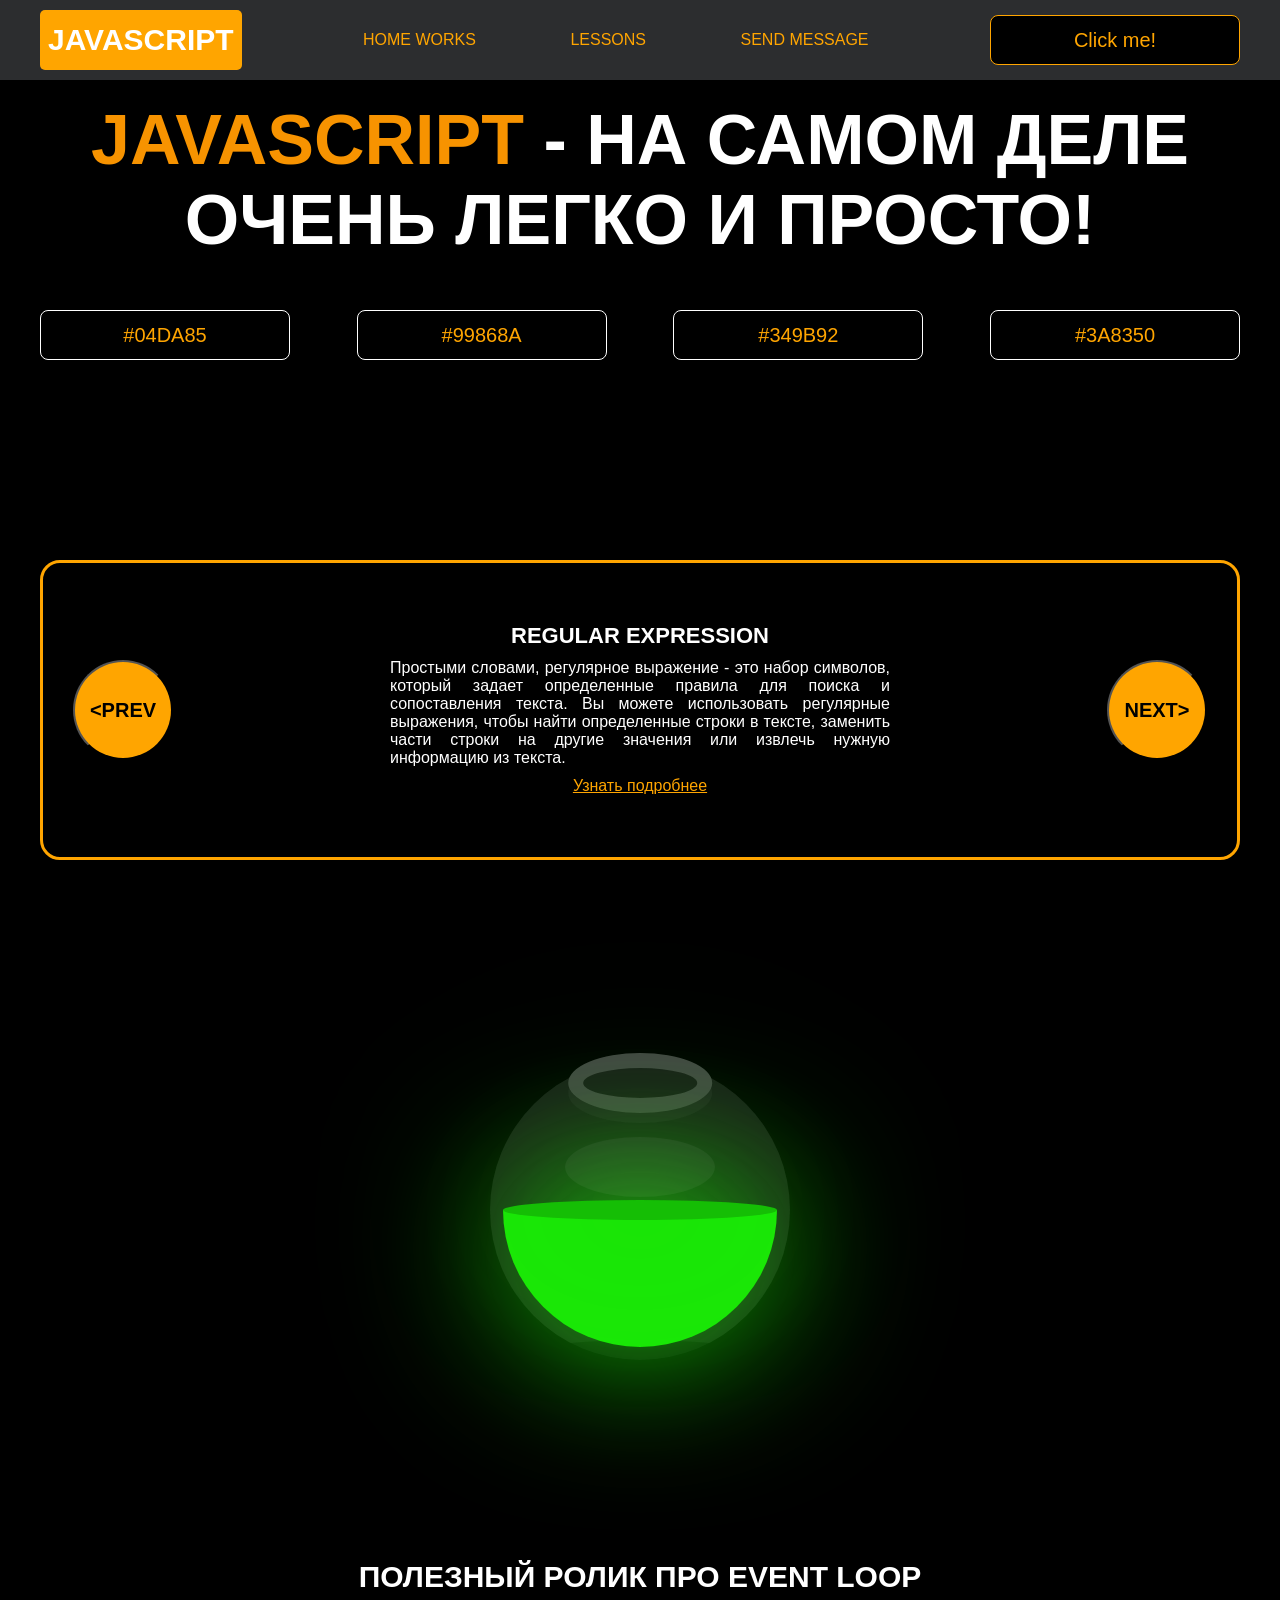
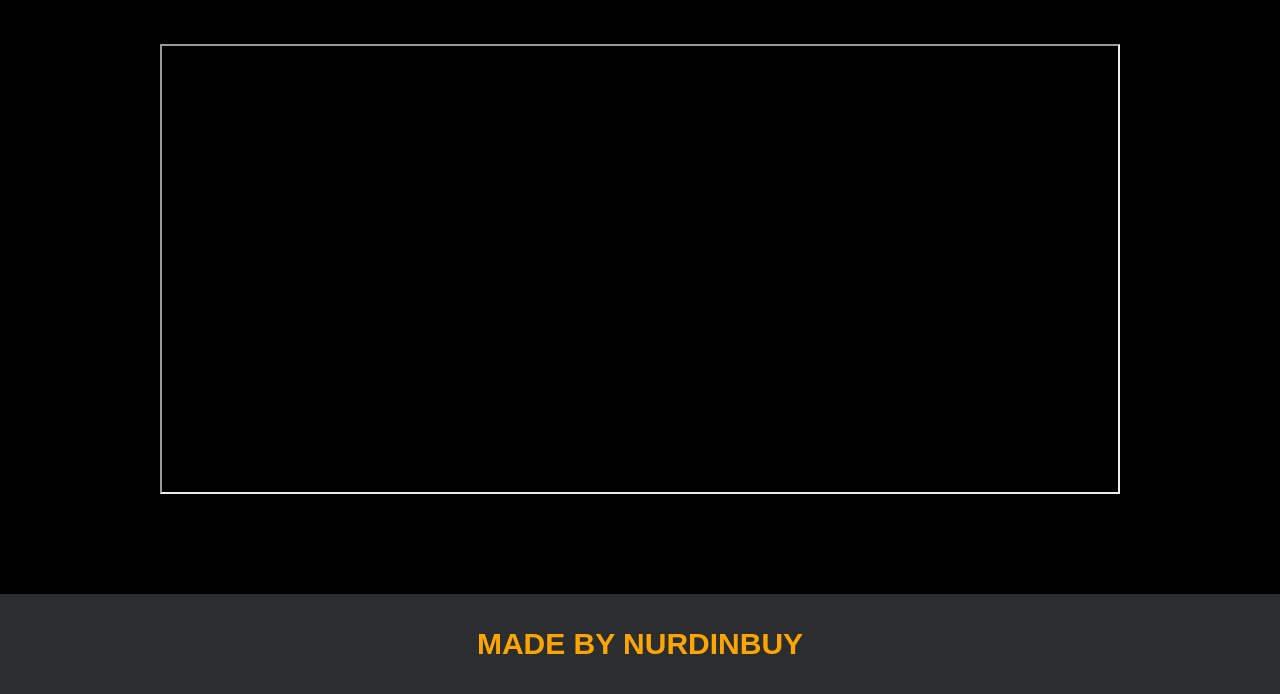
==== project/index.html @ 6fc92db6 "dz1" ====
<!DOCTYPE html>
<html lang="en">
<head>
    <meta charset="UTF-8">
    <title>Java Script</title>
    <link rel="stylesheet" href="css/style.css">
    <link rel="stylesheet" href="css/core.css">
</head>
<body>

<div class="wrapper">
    <div class="header">
        <div class="container">
            <div class="inner_header">
                <a href="index.html">
                    <div class="logotype">
                        <h2>JavaScript</h2>
                    </div>
                </a>
                <ul class="menu">
                    <li class="menu_link">
                        <a href="pages/home_works.html">Home Works</a>
                    </li>
                    <li class="menu_link">
                        <a href="pages/lessons.html">Lessons</a>
                    </li>
                    <li class="menu_link">
                        <a href="https://t.me/nurdinbuy16" target="_blank">Send message</a>
                    </li>
                </ul>
                <button class="btn" id="btn-get">Click me!</button>
            </div>
        </div>
    </div>

    <div class="main_block">
        <div class="container">
            <div class="inner_main">
                <h1><strong id="js-color">JavaScript</strong> - на самом деле очень легко и просто!</h1>
                <div class="colors-buttons">
                    <button class="btn btn-color"></button>
                    <button class="btn btn-color"></button>
                    <button class="btn btn-color"></button>
                    <button class="btn btn-color"></button>
                </div>
            </div>
        </div>
    </div>

    <div class="slider_block">
        <div class="container">
            <div class="inner_slider">
                <div class="slider">
                    <button class="btn-slide" id="prev">&lt;prev</button>
                    <div class="slide active_slide">
                        <div class="slide_card">
                            <h3>regular expression</h3>
                            <p>Простыми словами, регулярное выражение - это набор символов, который задает определенные правила для поиска и сопоставления текста. Вы можете использовать регулярные выражения, чтобы найти определенные строки в тексте, заменить части строки на другие значения или извлечь нужную информацию из текста.</p>
                            <a href="https://developer.mozilla.org/ru/docs/Web/JavaScript/Guide/Regular_expressions" target="_blank">Узнать подробнее</a>
                        </div>
                    </div>
                    <div class="slide">
                        <div class="slide_card">
                            <h3>recursion</h3>
                            <p>Простыми словами, рекурсия - это, когда функция делает повторяющиеся вызовы самой себя для решения задачи, пока не достигнет определенного условия выхода из рекурсии.</p>
                            <a href="https://learn.javascript.ru/recursion" target="_blank">Узнать подробнее</a>
                        </div>
                    </div>
                    <div class="slide">
                        <div class="slide_card">
                            <h3>json</h3>
                            <p>Простыми словами, JSON - это способ представления данных в виде текста, чтобы они могли быть легко поняты и использованы различными программами. Он использует простые правила для описания объектов и массивов, а также для представления простых типов данных, таких как строки, числа, логические значения и т.д.</p>
                            <a href="https://developer.mozilla.org/ru/docs/Learn/JavaScript/Objects/JSON" target="_blank">Узнать подробнее</a>
                        </div>
                    </div>
                    <div class="slide">
                        <div class="slide_card">
                            <h3>event loop</h3>
                            <p>Простыми словами, event loop похож на дежурного, который непрерывно проверяет, произошло ли какое-либо событие, и реагирует на него, когда оно происходит. Он имеет список задач, которые нужно выполнить, и он перебирает этот список событий одно за другим, обрабатывая каждое событие, когда оно наступает.</p>
                            <a href="https://highload.today/kak-ustroen-event-loop-v-javascript-parallelnaya-model-i-tsikl-sobytij/" target="_blank">Узнать подробнее</a>
                        </div>
                    </div>
                    <button class="btn-slide" id="next">next&gt;</button>
                </div>
            </div>
        </div>
    </div>

    <div class="bottle">
        <div class="container">
            <div class="bottle_inner">
                <a href="pages/monster.html">
                    <div class="bowl">
                        <div class="shadow"></div>
                        <div class="liquid"></div>

                    </div>
                </a>
            </div>
        </div>
    </div>

    <div class="block_video">
        <div class="container">
            <h3>Полезный ролик про Event Loop</h3>
            <div class="inner_block_video">
                <iframe width="80%" height="450" src="https://www.youtube.com/embed/zDlg64fsQow" title="YouTube video player" allow="autoplay; clipboard-write; encrypted-media; gyroscope; picture-in-picture; web-share" allowfullscreen></iframe>
            </div>
        </div>
    </div>

    <div class="footer">
        <div class="container">
            <a href="https://www.instagram.com/nurdinbuy/" target="_blank">
                <div class="inner_footer">
                    <h2>Made by NurDinBuy</h2>
                </div>
            </a>
        </div>
    </div>
</div>

<div class="modal">
    <div class="modal_dialog">
        <div class="modal_content">
            <form action="#">
                <div class="modal_close">&#10006;</div>
                <div class="modal_title">Мы свяжемся с вами как можно быстрее!</div>
                <label>
                    <input
                        required
                        placeholder="Ваше имя"
                        name="name"
                        type="text"
                        class="modal_input"
                    >
                </label>
                <label>
                    <input
                        required
                        placeholder="Ваш номер телефона"
                        name="phone"
                        type="text"
                        class="modal_input"
                    >
                </label>
                <button class="btn btn_dark btn_min">Перезвонить мне</button>
            </form>
        </div>
    </div>
</div>

</body>
<script src="js/main.js"></script>
<script src="js/modal.js"></script>
</html>
---- project/css/style.css ----
/* HEADER */

.header {
    height: 80px;
    background: #2c2d2f;
    display: flex;
    align-items: center;
    width: 100%;
    position: fixed;
    top: 0;
    z-index: 2;
}

.inner_header {
    height: 100%;
    display: flex;
    align-items: center;
    justify-content: space-between;
}

/* LOGOTYPE */

.logotype {
    display: flex;
    align-items: center;
    justify-content: center;
    font-size: 22px;
    height: 60px;
    width: fit-content;
    background: var(--orange);
    padding: 8px;
    color: white;
    border-radius: 5px;
    cursor: pointer;
}

/* HEADER MENU */

.menu {
    display: flex;
    justify-content: space-around;
    width: 600px;
}

.menu_link a {
    color: var(--orange);
    text-transform: uppercase;
}

.menu_link a:hover {
    text-decoration: underline;
}

/* MAIN BLOCK */

.main_block {
    padding: 100px 0;
    background: black;
}

/* BUTTONS COLOR PICKER */

.colors-buttons {
    display: flex;
    justify-content: space-between;
    margin-top: 50px;
}

.btn-color {
    border-radius: 20px;
    border-color: white !important;
}

/* FOOTER */

.footer {
    background: #2c2d2f;
    width: 100%;
}

.inner_footer {
    display: flex;
    align-items: center;
    justify-content: center;
    height: 100px;
}

.footer h2 {
    text-transform: uppercase;
    color: var(--orange);
    font-weight: 600;
}


/* SLIDER BLOCK */

.slider_block {
    padding: 100px 0;
    background: black;
}

.slider {
    position: relative;
    width: 100%;
    height: 300px;
    overflow: hidden;
    border: 3px solid var(--orange);
    border-radius: 20px;
    display: flex;
    align-items: center;
    justify-content: space-between;
    padding: 0 30px;
}

.slide {
    position: absolute;
    top: 60px;
    left: 0;
    width: 100%;
    height: 100%;
    display: none;
    transition: opacity 0.5s ease-in-out;
}

.slide_card {
    color: white;
    margin: 0 auto;
    width: 500px;
    text-align: center;
}

.slide_card h3 {
    color: white;
    text-transform: uppercase;
    font-size: 22px;
}

.slide_card p {
    font-size: 16px;
    text-align: justify;
    margin: 10px 0;
}

.slide_card a {
    color: var(--orange);
    text-decoration: underline;
}

.slide.active_slide {
    display: block;
}

/* VIDEO BLOCK */

.block_video {
    background: black;
    padding: 100px 0;
}

.inner_block_video {
    display: flex;
    justify-content: center;
    margin-top: 50px;
}

/* MODAL */

.modal {
    position: fixed;
    height: 100%;
    width: 100%;
    top: 0;
    left: 0;
    z-index: 2;
    background: rgba(0, 0, 0, 0.5);
    backdrop-filter: blur(10px);
    display: none;
}

.modal_dialog {
    max-width: 500px;
    margin: 200px auto;
}

.modal_content {
    position: relative;
    width: 100%;
    padding: 40px;
    background-color: black;
    border: 2px solid var(--orange);
    border-radius: 4px;
    max-height: 80vh;
    overflow-y: auto;
}

.modal_content form {
    display: flex;
    flex-direction: column;
    align-items: center;
}

.modal_close {
    position: absolute;
    top: 8px;
    right: 14px;
    font-size: 30px;
    color: red;
    opacity: 0.5;
    font-weight: 700;
    border: none;
    background-color: transparent;
    cursor: pointer;
}

.modal_title {
    text-align: center;
    font-size: 22px;
    text-transform: uppercase;
    color: white;
}

.modal_content label, .btn_min {
    width: 100% !important;
    margin-top: 10px;
}

.modal_content input {
    width: 100%;
}

/*-------BOTTLE-------*/

.bottle {
    background: black;
    padding: 100px 0;
}

.bottle_inner {
    display: flex;
    justify-content: center;
    align-items: center;
}

.bowl {
    position: relative;
    width: 300px;
    height: 300px;
    background: rgba(255, 255, 255, 0.1);
    border-radius: 50%;
    border: 8px solid transparent;
    animation: animate 5s linear infinite;
    transform-origin: bottom center;
}

@keyframes animate {
    0% {
        transform: rotate(0deg);
    }
    25% {
        transform: rotate(22deg);
    }
    50% {
        transform: rotate(0deg);
    }
    75% {
        transform: rotate(-22deg);
    }
    100% {
        filter: hue-rotate(360deg);
    }
}

.bowl::before {
    content: "";
    position: absolute;
    top: -15px;
    left: 50%;
    transform: translateX(-50%);
    width: 40%;
    height: 30px;
    border: 15px solid #444;
    border-radius: 50%;
    box-shadow: 0 10px #222;

}

.bowl::after {
    content: "";
    position: absolute;
    top: 35%;
    left: 50%;
    transform: translate(-50%, -50%);
    width: 150px;
    height: 60px;
    background: rgba(255, 255, 255, 0.05);
    transform-origin: center;
    animation: animatebowlshadow 5s linear infinite;
    border-radius: 50%;
    animation-play-state: running;

}


@keyframes animatebowlshadow {
    0% {
        left: 50%;
        width: 150px;
        height: 60px;
    }
    25% {
        left: 55%;
        width: 140px;
        height: 65px;
    }
    50% {
        left: 50%;
        width: 150px;
        height: 60px;
    }
    75% {
        left: 45%;
        width: 140px;
        height: 65px;
    }
    100% {


    }
}


.liquid {
    position: absolute;
    top: 50%;
    left: 5px;
    right: 5px;
    bottom: 5px;
    background: #1ae907;
    border-bottom-left-radius: 150px;
    border-bottom-right-radius: 150px;
    filter: drop-shadow(0 0 80px #1ae907);
    transform-origin: top center;
    animation: animateliquid 5s linear infinite;
    animation-play-state: running;
}

@keyframes animateliquid {
    0% {
        transform: rotate(0deg);
    }
    25% {
        transform: rotate(-22deg);
    }
    30% {
        transform: rotate(-23deg);
    }
    50% {
        transform: rotate(0deg);
    }
    75% {
        transform: rotate(22deg);
    }
    80% {
        transform: rotate(23deg);
    }
    100% {
        transform: rotate(0deg);
    }


}

.liquid::before {
    content: "";
    position: absolute;
    top: -10px;
    width: 100%;
    height: 20px;
    background: #15be05;
    border-radius: 50%;
    filter: drop-shadow(0 0 80px #15be05);
}

.shadow {
    position: absolute;
    top: calc(50% + 150px);
    left: 50%;
    transform: translate(-50%, -50%);
    width: 260px;
    height: 40px;
    background: rgba(0, 0, 0, 0.5);
    border-radius: 50%;
    animation: animateshadow 5s linear infinite;
    animation-play-state: running;

}

@keyframes animateshadow {
    0% {
        left: 50%;
        width: 260px;
        height: 40px;
        top: calc(50% + 150px);

    }

    25% {
        left: 55%;
        width: 265px;
        height: 30px;
        top: calc(50% + 130px);

    }
    50% {
        left: 50%;
        width: 260px;
        height: 40px;
        top: calc(50% + 150px);

    }
    75% {
        left: 45%;
        width: 265px;
        height: 30px;
        top: calc(50% + 130px);

    }
    100% {
    }
}
---- project/css/core.css ----
* {
    margin: 0;
    padding: 0;
    box-sizing: border-box;
}

.container {
    width: 1200px;
    margin: 0 auto;
}

body {
    font-family: "Britannic Bold", sans-serif;
    background: #c2d0d0;
}

.btn {
    width: 250px;
    height: 50px;
    font-size: 20px;
    cursor: pointer;
    border: 1px solid var(--orange);
    background: black;
    color: var(--orange);
    border-radius: 8px;
}

.btn:hover {
    background: #414349;
}

.btn:active {
    background: #56585D;
    border: 2px solid var(--orange);
}

a {
    text-decoration: none;
}

li {
    list-style: none;
}

h1 {
    text-align: center;
    font-size: 70px;
    color: white;
    margin: 0 auto;
    text-transform: uppercase;
    font-weight: 600;
}

h2 {
    text-align: center;
    font-size: 30px;
    color: white;
    margin: 0 auto;
    text-transform: uppercase;
    font-weight: 600;
}

h3 {
    text-align: center;
    font-size: 30px;
    color: white;
    margin: 0 auto;
    text-transform: uppercase;
    font-weight: 600;
}

h4 {
    font-size: 24px;
    color: white;
    text-transform: uppercase;
    font-weight: 600;
}

strong {
    color: #F79300;
}

label {
    font-size: 24px;
    color: var(--orange);
}

input {
    width: 350px;
    height: 50px;
    font-size: 20px;
    padding-left: 5px;
    color: var(--orange);
    background: black;
    border: 2px solid var(--orange);
}

.checker {
    color: white;
    font-size: 30px;
}

.btn-slide {
    display: block;
    width: 100px;
    height: 100px;
    background: var(--orange);
    color: black;
    font-size: 20px;
    text-transform: uppercase;
    border-radius: 50%;
    font-weight: 800;
    z-index: 1;
}

.btn-slide:hover {
    background: #b68733 !important;
    cursor: pointer;
    color: white;
}

:root {
    --orange: orange;
    --black: black;
}
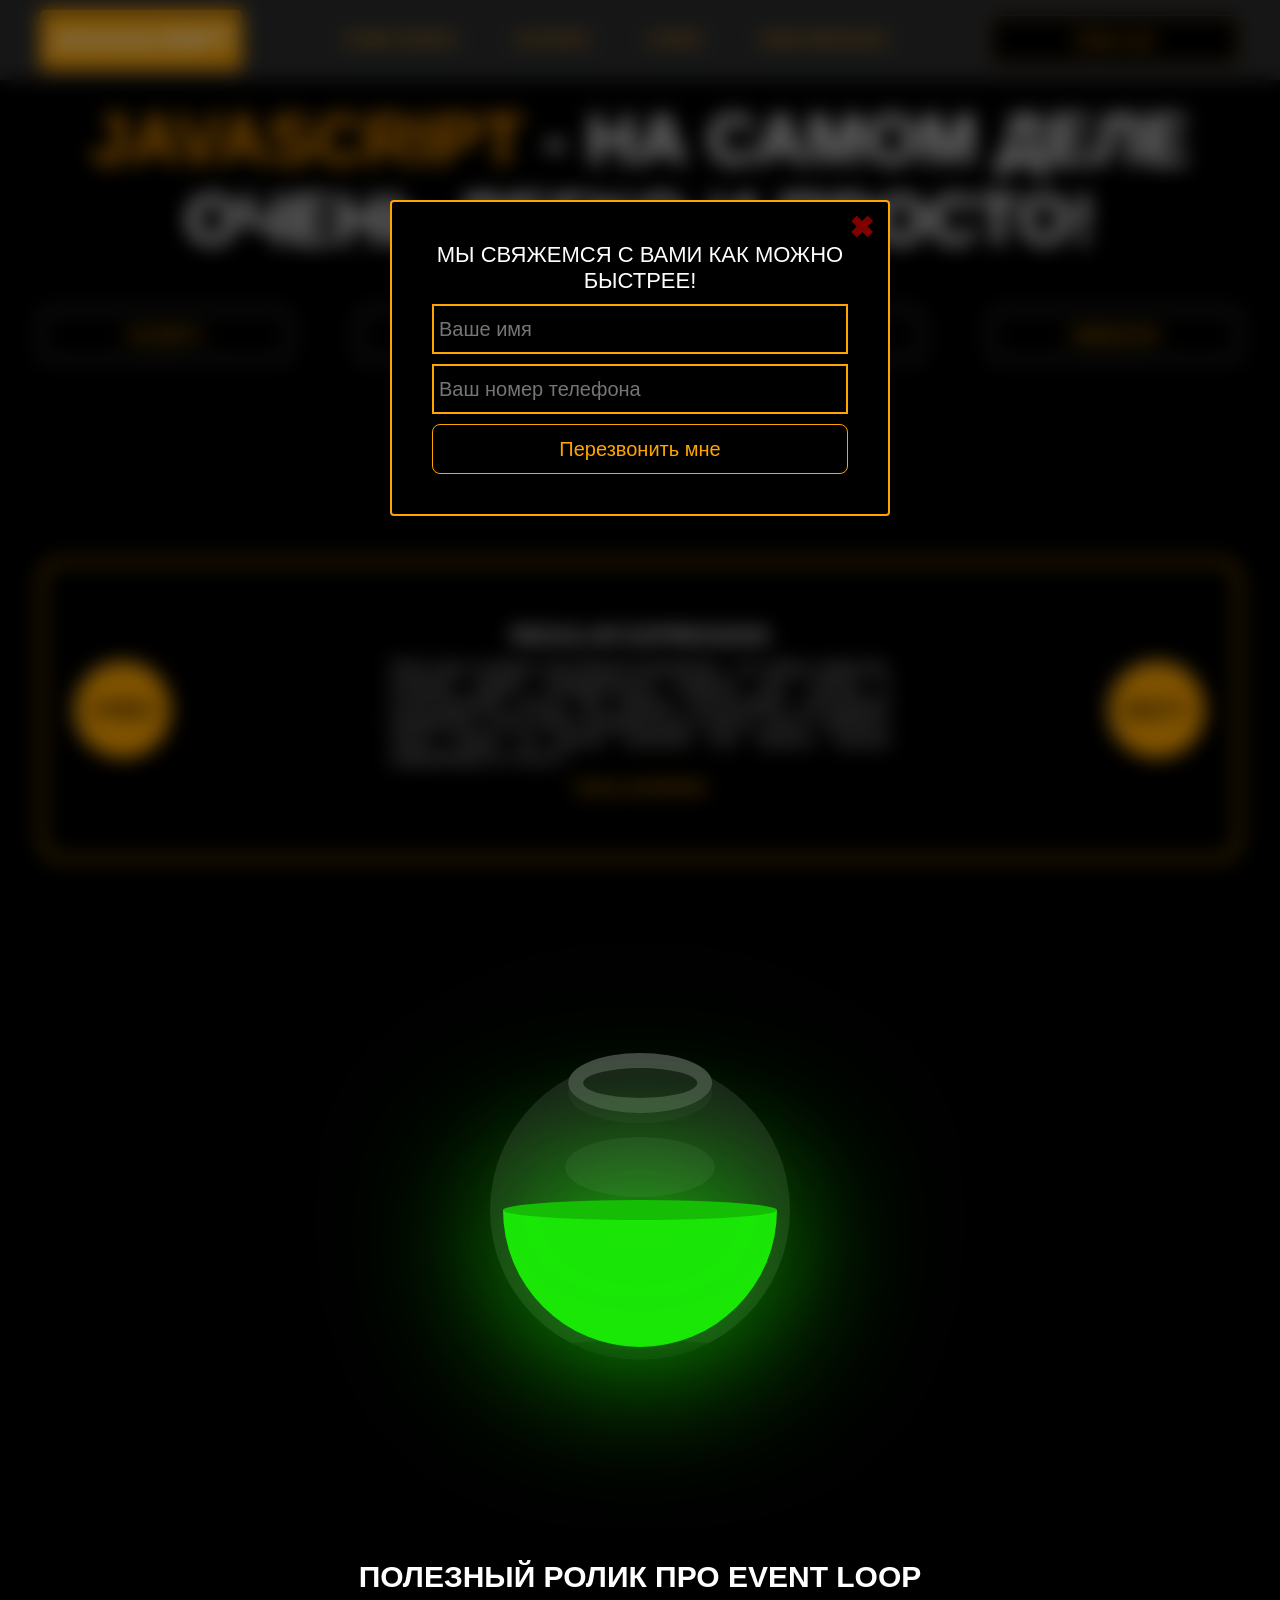
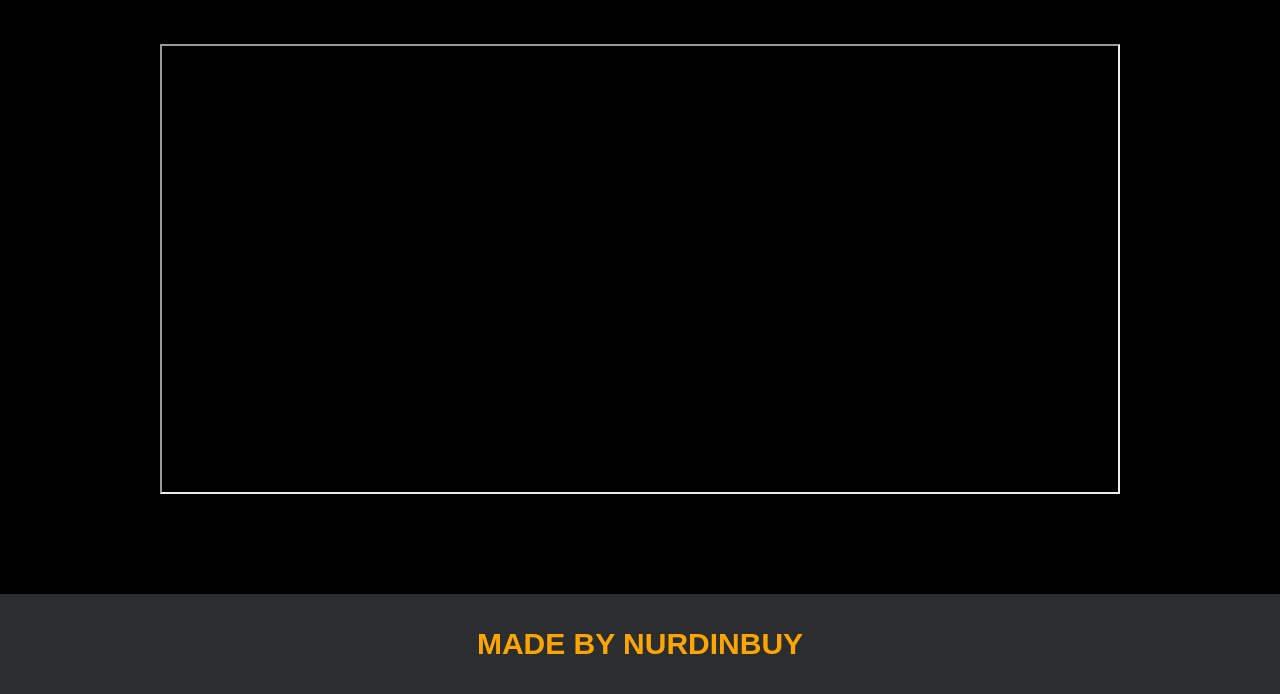
==== commit d7e4a32f: "dz7" ====
--- a/project/index.html
+++ b/project/index.html
@@ -23,6 +23,9 @@
                     </li>
                     <li class="menu_link">
                         <a href="pages/lessons.html">Lessons</a>
+                    </li>
+                    <li class="menu_link">
+                        <a href="pages/card.html">Cards</a>
                     </li>
                     <li class="menu_link">
                         <a href="https://t.me/nurdinbuy16" target="_blank">Send message</a>
